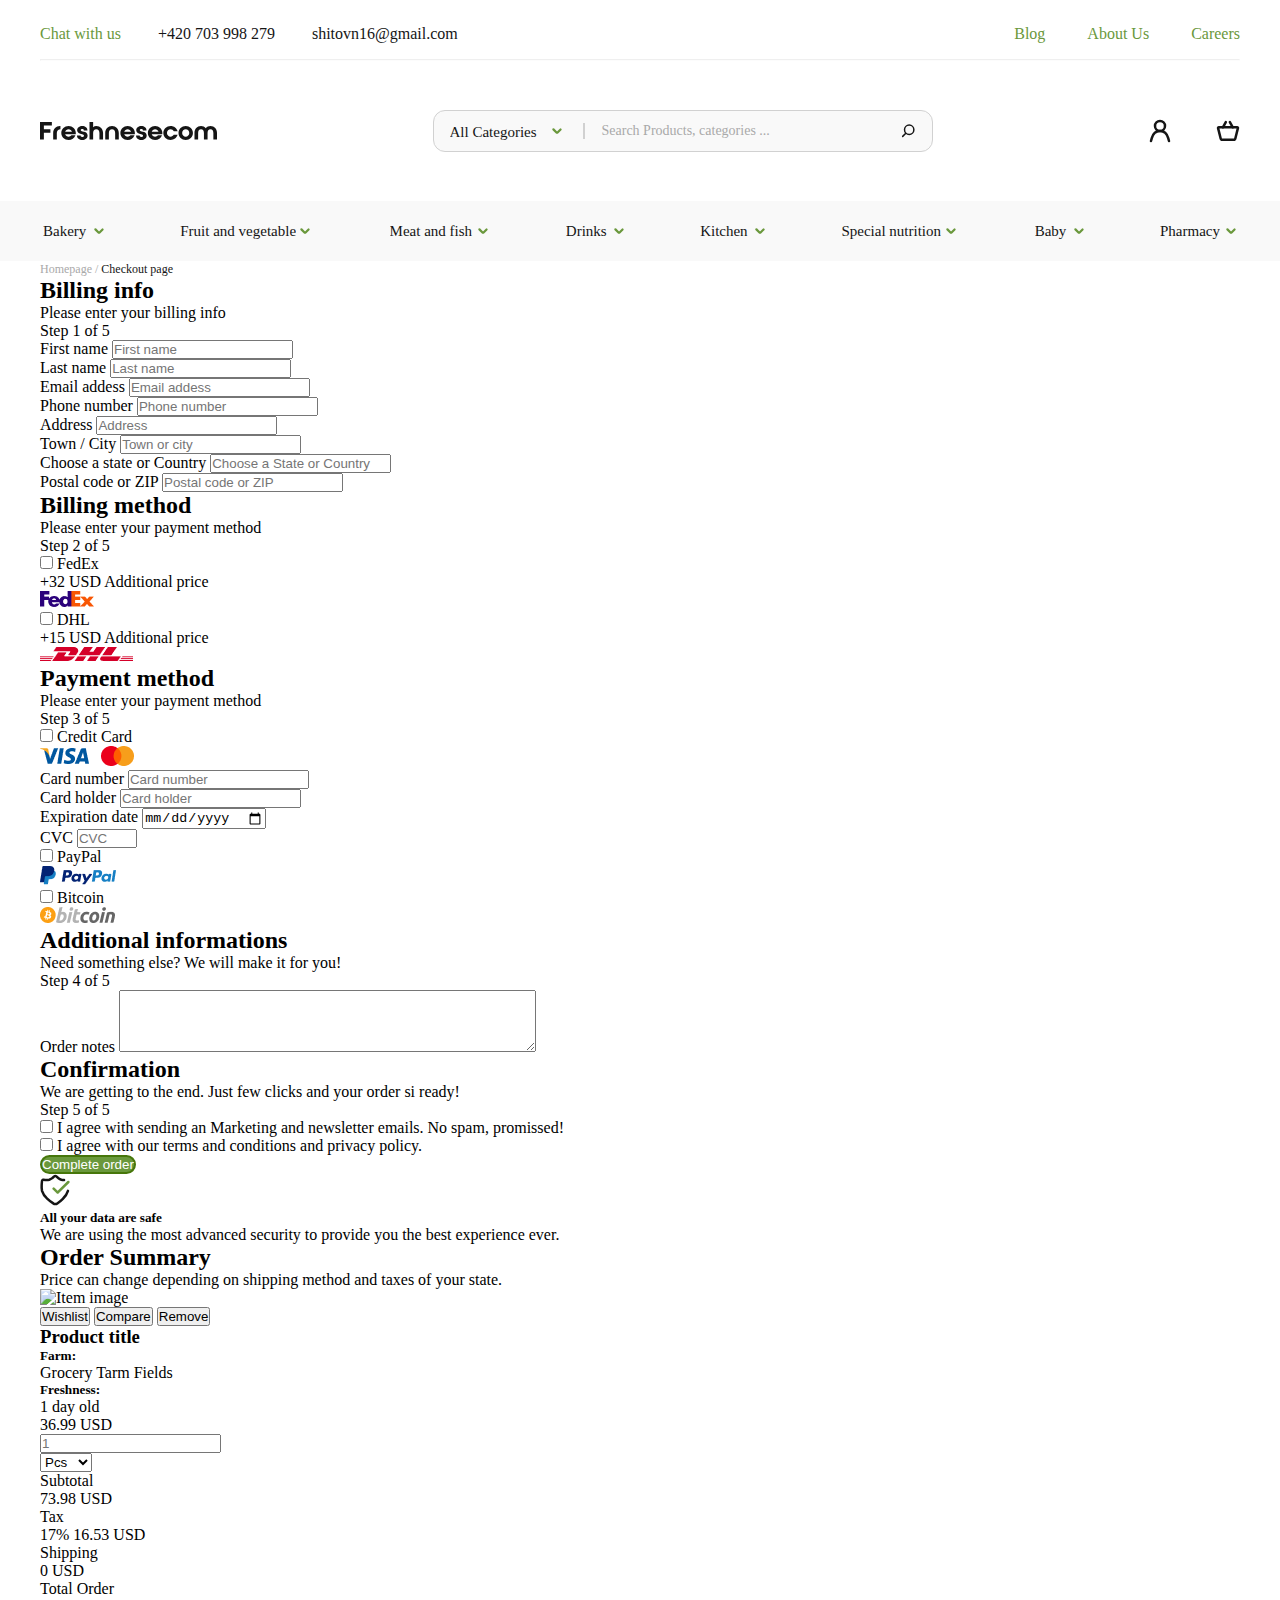
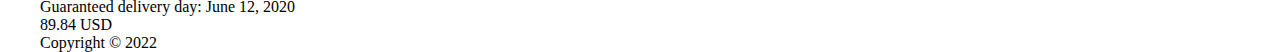
==== pages/cart.html @ a192db72 "Finish skeleton of cart page" ====
<!doctype html>
<html lang="en">

<head>
    <meta charset="UTF-8">
    <meta name="viewport" content="width=device-width, user-scalable=no, initial-scale=1.0, maximum-scale=1.0, minimum-scale=1.0">
    <meta http-equiv="X-UA-Compatible" content="ie=edge">
    <link rel="shortcut icon" href="../assets/favicon.ico" type="image/x-icon">
    <link rel="stylesheet" href="../style/font.css">
    <link rel="stylesheet" href="../style/cart.css">
    <link rel="stylesheet" href="../style/style.css">
    <link rel="stylesheet" href="../style/header.css">
    <title>Freshnecom</title>
</head>

<body>

    <!-- START OF HEADER AND NAV SECTION -->
    <header class="header">
        <div class="container">
            <div class="header-info">
                <div class="header-info__left">
                    <nav class="header-info__nav">
                        <ul class="header-info__list">
                            <li class="header-info__list-elem">
                                <a href="#" class="header-info__link header-info__link-green">Chat with us</a>
                            </li>
                            <li class="header-info__list-elem">
                                <a href="tel:+420703998279" class="header-info__link">+420 703 998 279</a>
                            </li>
                            <li class="header-info__list-elem">
                                <a href="mailto:shitovn16@gmail.com" class="header-info__link">shitovn16@gmail.com</a>
                            </li>
                        </ul>
                    </nav>
                </div>
                <div class="header-info__right">
                    <nav class="header-info__nav">
                        <ul class="header-info__list">
                            <li class="header-info__list-elem">
                                <a href="#" class="header-info__link header-info__link-green">Blog</a>
                            </li>
                            <li class="header-info__list-elem">
                                <a href="#" class="header-info__link header-info__link-green">About Us</a>
                            </li>
                            <li class="header-info__list-elem">
                                <a href="#" class="header-info__link header-info__link-green">Careers</a>
                            </li>
                        </ul>
                    </nav>
                </div>
            </div>
            <hr class="header-line">
            <div class="header-input">
                <div class="header-input__logo">
                    <a href="../index.html">
                        <svg width="177" height="50" viewBox="0 0 177 50" fill="none" xmlns="http://www.w3.org/2000/svg">
                            <path d="M3.87168 26.7609H10.4051V23.2391H3.87168V19.5217H11.857V16H0V33.6087H3.87168V26.7609Z" fill="#151515"/>
                            <path d="M13.1832 27.0054V33.6087H16.8129V27.0054C16.8129 24.9755 18.4342 23.337 20.4426 23.337V20.0109H19.9586C15.9418 20.0109 13.1832 23.1413 13.1832 27.0054Z" fill="#151515"/>
                            <path d="M28.5574 20.0109C24.5406 20.0109 21.298 23.1413 21.298 27.0054C21.298 30.8696 24.5406 34 28.5574 34C31.7516 34 34.4618 32.019 35.4297 29.2554H31.4128C30.7595 30.1114 29.7189 30.6739 28.5574 30.6739C26.9846 30.6739 25.6779 29.6712 25.1455 28.2772H35.6959C35.7685 27.8614 35.8169 27.4457 35.8169 27.0054C35.8169 23.1413 32.5743 20.0109 28.5574 20.0109ZM25.1455 25.7337C25.6779 24.3397 26.9846 23.337 28.5574 23.337C30.1061 23.337 31.437 24.3397 31.9694 25.7337H25.1455Z" fill="#151515"/>
                            <path d="M43.7453 25.8315C42.3418 25.6603 40.7447 25.0489 40.7447 24.2663C40.7447 23.3859 41.4949 23.0924 42.2934 23.0924C43.0919 23.0924 43.8421 23.3859 43.8421 24.5109H47.4718C47.4718 21.6739 45.1004 20.0109 42.2934 20.0109C39.4864 20.0109 37.115 21.6739 37.115 24.3641C37.115 26.4429 39.559 28.0082 42.0998 28.3261C43.1887 28.4728 43.9873 29.0353 43.9873 29.6467C43.9873 30.5027 43.0919 30.9185 42.2934 30.9185C41.4949 30.9185 40.5995 30.625 40.5995 29.5H36.9698C36.9698 32.337 39.4864 34 42.2934 34C45.1004 34 47.617 32.337 47.617 29.5C47.617 27.2745 45.6569 26.0516 43.7453 25.8315Z" fill="#151515"/>
                            <path d="M56.2821 20.0109C55.0722 20.0109 53.9833 20.4511 53.1364 21.1848V16H49.5067V33.6087H53.1364V26.981C53.1364 24.9755 54.2737 23.337 56.2821 23.337C58.2906 23.337 59.4279 24.9755 59.4279 27.0054V33.6087H63.0576V27.0054C63.0576 23.1413 60.299 20.0109 56.2821 20.0109Z" fill="#151515"/>
                            <path d="M72.0175 20.0109C68.0006 20.0109 65.242 23.1413 65.242 27.0054V33.6087H68.8717V27.0054C68.8717 24.9755 70.009 23.337 72.0175 23.337C74.0259 23.337 75.1632 24.9755 75.1632 27.0054V33.6087H78.7929V27.0054C78.7929 23.1413 76.0343 20.0109 72.0175 20.0109Z" fill="#151515"/>
                            <path d="M87.6346 20.0109C83.6178 20.0109 80.3752 23.1413 80.3752 27.0054C80.3752 30.8696 83.6178 34 87.6346 34C90.8288 34 93.539 32.019 94.5069 29.2554H90.49C89.8367 30.1114 88.7962 30.6739 87.6346 30.6739C86.0618 30.6739 84.7551 29.6712 84.2227 28.2772H94.7731C94.8457 27.8614 94.894 27.4457 94.894 27.0054C94.894 23.1413 91.6515 20.0109 87.6346 20.0109ZM84.2227 25.7337C84.7551 24.3397 86.0618 23.337 87.6346 23.337C89.1833 23.337 90.5142 24.3397 91.0466 25.7337H84.2227Z" fill="#151515"/>
                            <path d="M102.822 25.8315C101.419 25.6603 99.8219 25.0489 99.8219 24.2663C99.8219 23.3859 100.572 23.0924 101.371 23.0924C102.169 23.0924 102.919 23.3859 102.919 24.5109H106.549C106.549 21.6739 104.178 20.0109 101.371 20.0109C98.5636 20.0109 96.1922 21.6739 96.1922 24.3641C96.1922 26.4429 98.6362 28.0082 101.177 28.3261C102.266 28.4728 103.064 29.0353 103.064 29.6467C103.064 30.5027 102.169 30.9185 101.371 30.9185C100.572 30.9185 99.6768 30.625 99.6768 29.5H96.047C96.047 32.337 98.5636 34 101.371 34C104.178 34 106.694 32.337 106.694 29.5C106.694 27.2745 104.734 26.0516 102.822 25.8315Z" fill="#151515"/>
                            <path d="M115.117 20.0109C111.1 20.0109 107.858 23.1413 107.858 27.0054C107.858 30.8696 111.1 34 115.117 34C118.311 34 121.022 32.019 121.99 29.2554H117.973C117.319 30.1114 116.279 30.6739 115.117 30.6739C113.544 30.6739 112.238 29.6712 111.705 28.2772H122.256C122.328 27.8614 122.377 27.4457 122.377 27.0054C122.377 23.1413 119.134 20.0109 115.117 20.0109ZM111.705 25.7337C112.238 24.3397 113.544 23.337 115.117 23.337C116.666 23.337 117.997 24.3397 118.529 25.7337H111.705Z" fill="#151515"/>
                            <path d="M130.596 23.337C131.999 23.337 133.185 24.1196 133.814 25.2935H137.637C136.839 22.2609 133.983 20.0109 130.596 20.0109C126.579 20.0109 123.336 23.1413 123.336 27.0054C123.336 30.8696 126.579 34 130.596 34C133.959 34 136.766 31.7989 137.589 28.8152H133.693C133.088 29.9158 131.951 30.6739 130.596 30.6739C128.587 30.6739 126.966 29.0353 126.966 27.0054C126.966 24.9755 128.587 23.337 130.596 23.337Z" fill="#151515"/>
                            <path d="M152.929 27.0054C152.929 23.1413 149.711 20.0109 145.718 20.0109C141.726 20.0109 138.507 23.1413 138.507 27.0054C138.507 30.8696 141.726 34 145.718 34C149.711 34 152.929 30.8696 152.929 27.0054ZM149.3 27.0054C149.3 29.0353 147.702 30.6739 145.718 30.6739C143.734 30.6739 142.137 29.0353 142.137 27.0054C142.137 24.9755 143.734 23.337 145.718 23.337C147.702 23.337 149.3 24.9755 149.3 27.0054Z" fill="#151515"/>
                            <path d="M170.467 20.0109C168.579 20.0109 166.885 20.8668 165.748 22.2364C164.611 20.8668 162.917 20.0109 161.029 20.0109C157.012 20.0109 154.496 23.1413 154.496 27.0054V33.6087H158.126V27.0054C158.126 24.9755 159.021 23.337 161.029 23.337C163.038 23.337 163.933 24.9755 163.933 27.0054V33.6087H167.563V27.0054C167.563 24.9755 168.458 23.337 170.467 23.337C172.475 23.337 173.37 24.9755 173.37 27.0054V33.6087H177V27.0054C177 23.1413 174.483 20.0109 170.467 20.0109Z" fill="#151515"/>
                        </svg>
                    </a>
                </div>
                <div class="header-input__form">
                    <label for="" class="label">
                            <select name="categories" id="categories" class="header-input__select">
                                <option value="0">All Categories</option>
                                <option value="1">Bakery</option>
                                <option value="2">Fruit and vegetable</option>
                                <option value="3">Meat and fish</option>
                                <option value="4">Drinks</option>
                                <option value="5">Kitchen</option>
                                <option value="6">Special nutrition</option>
                                <option value="7">Baby</option>
                                <option value="8">Pharmacy</option>
                            </select>
                        </label>
                    <div class="header-input__vl"></div>
                    <input type="text" placeholder="Search Products, categories ..." class="header-input__text">
                    <button class="header-input__search">
                        <svg width="16" height="16" viewBox="0 0 16 16" fill="none" xmlns="http://www.w3.org/2000/svg">
                            <path d="M9.19303 11.4333C11.7704 11.4333 13.8597 9.34394 13.8597 6.76661C13.8597 4.18928 11.7704 2.09995 9.19303 2.09995C6.61571 2.09995 4.52637 4.18928 4.52637 6.76661C4.52637 9.34394 6.61571 11.4333 9.19303 11.4333Z" stroke="#151515" stroke-width="1.5" stroke-linecap="round" stroke-linejoin="bevel"/>
                            <path d="M5.81319 10.24L2.68652 13.3667" stroke="#151515" stroke-width="1.5" stroke-linecap="round" stroke-linejoin="bevel"/>
                        </svg>
                    </button>
                </div>
                <div class="header-input__buttons">
                    <img src="../assets/images/index/header-user.svg " alt="User icon" class="header-input__user">
                    <a href="../pages/cart.html">
                        <img src="../assets/images/index/header-cart.svg " alt="Cart icon" class="header-input__cart">
                    </a>
                </div>
            </div>
        </div>
        <div class="nav">
            <div class="container">
                <ul class="nav__list">
                    <li>
                        <label for="bakery" class="label">
                            <select name="bakery" id="bakery">
                                <option value="0">Bakery</option>
                            </select>
                        </label>
                    </li>
                    <li>
                        <label for="fruitAndVegetable" class="label">
                            <select name="fruitAndVegetable" id="fruitAndVegetable">
                                <option value="0">Fruit and vegetable</option>
                            </select>
                        </label>
                    </li>
                    <li>
                        <label for="meatAndFish" class="label">
                            <select name="meatAndFish" id="meatAndFish">
                                <option value="0">Meat and fish</option>
                            </select>
                        </label>
                    </li>
                    <li>
                        <label for="drinks" class="label">
                            <select name="drinks" id="drinks">
                                <option value="0">Drinks</option>
                            </select>
                        </label>
                    </li>
                    <li>
                        <label for="kitchen" class="label">
                            <select name="kitchen" id="kitchen">
                                <option value="0">Kitchen</option>
                            </select>
                        </label>
                    </li>
                    <li>
                        <label for="specialNutrition" class="label">
                            <select name="specialNutrition" id="specialNutrition">
                                <option value="0">Special nutrition</option>
                            </select>
                        </label>
                    </li>
                    <li>
                        <label for="baby" class="label">
                            <select name="baby" id="baby">
                                <option value="0">Baby</option>
                            </select>
                        </label>
                    </li>
                    <li>
                        <label for="pharmacy" class="label">
                                <select name="pharmacy" id="pharmacy">
                                    <option value="0">Pharmacy</option>
                                </select>
                            </label>
                    </li>
                </ul>
            </div>
        </div>
    </header>

    <!-- END OF HEADER AND NAV SECTION -->

    <section class="breadcrumps">
        <div class="container">
            <div class="breadcrumps-block">
                <p class="breadcrumps-block__text breadcrumps-string">
                    <a href="../index.html">Homepage</a> / <span class="main-breadcrumps__label breadcrumps-current" data-item="Checkout page">Checkout page</span>
                </p>
            </div>
        </div>
    </section>

    <section class="main">
        <div class="container">
            <div class="main-billing">
                <div class="main-billing__info">
                    <div class="main-billing__info-header">
                        <h2 class="main-payment__header-heading cart-heading">Billing info</h2>
                        <div class="main-payment__header-description cart-description">
                            <p class="main-payment__header-text cart-text">Please enter your billing info</p>
                            <p class="main-payment__header-step cart-step">Step 1 of 5</p>
                        </div>
                    </div>
                    <div class="main-billing__info-content">
                        <div class="main-billing__content-row">
                            <div class="main-billing__content-item">
                                <label for="firstName">
                                    First name
                                </label>
                                <input type="text" id="firstName" placeholder="First name">
                            </div>
                            <div class="main-billing__content-item">
                                <label for="lastName">
                                    Last name
                                </label>
                                <input type="text" id="lastName" placeholder="Last name">
                            </div>
                        </div>
                        <div class="main-billing__content-row">
                            <div class="main-billing__content-item">
                                <label for="emailAddess">
                                Email addess
                            </label>
                                <input type="text" id="emailAddess" placeholder="Email addess">
                            </div>
                            <div class="main-billing__content-item">
                                <label for="phoneNumber">
                                Phone number
                            </label>
                                <input type="text" id="phoneNumber" placeholder="Phone number">
                            </div>
                        </div>
                        <div class="main-billing__content-row">
                            <div class="main-billing__content-item">
                                <label for="address">
                                    Address
                                </label>
                                <input type="text" id="address" placeholder="Address">
                            </div>
                            <div class="main-billing__content-item">
                                <label for="townCity">
                                    Town / City
                                </label>
                                <input type="text" id="townCity" placeholder="Town or city">
                            </div>
                        </div>
                        <div class="main-billing__content-row">
                            <div class="main-billing__content-item">
                                <label for="stateCountry">
                                    Choose a state or Country
                                </label>
                                <input type="text" id="stateCountry" placeholder="Choose a State or Country">
                            </div>
                            <div class="main-billing__content-item">
                                <label for="ZIP">
                                    Postal code or ZIP
                                </label>
                                <input type="text" id="ZIP" placeholder="Postal code or ZIP">
                            </div>
                        </div>
                    </div>
                </div>
                <div class="main-billing__method">
                    <div class="main-billing__method-header">
                        <h2 class="main-payment__header-heading cart-heading">Billing method</h2>
                        <div class="main-payment__header-description cart-description">
                            <p class="main-payment__header-text cart-text">Please enter your payment method</p>
                            <p class="main-payment__header-step cart-step">Step 2 of 5</p>
                        </div>
                    </div>
                    <div class="main-billing__method-content">
                        <div class="main-billing__method-item">
                            <div class="main-billing__method-input">
                                <input type="checkbox" name="fedEx" id="fedEx">
                                <label for="fedEx">FedEx</label>
                            </div>
                            <div class="main-billing__method-price">
                                <p>
                                    <span>+32 USD</span> Additional price
                                </p>
                            </div>
                            <div class="main-billing__method-img">
                                <img src="../assets/images/cart/cart-method-fedex.png" alt="FedEx">
                            </div>
                        </div>
                        <div class="main-billing__method-item">
                            <div class="main-billing__method-input">
                                <input type="checkbox" name="fedEx" id="fedEx">
                                <label for="fedEx">DHL</label>
                            </div>
                            <div class="main-billing__method-price">
                                <p>
                                    <span>+15 USD</span> Additional price
                                </p>
                            </div>
                            <div class="main-billing__method-img">
                                <img src="../assets/images/cart/cart-method-dhl.png" alt="DHL">
                            </div>
                        </div>
                    </div>
                </div>
                <div class="main-payment">
                    <div class="main-payment__method-header cart-header">
                        <h2 class="main-payment__header-heading cart-heading">Payment method</h2>
                        <div class="main-payment__header-description cart-description">
                            <p class="main-payment__header-text cart-text">Please enter your payment method</p>
                            <p class="main-payment__header-step cart-step">Step 3 of 5</p>
                        </div>
                    </div>
                    <div class="main-payment__content">
                        <div class="main-payment__content-card">
                            <div class="main-payment__content-header">
                                <div class="main-payment__content-input">
                                    <input type="checkbox" name="creditCard" id="creditCard">
                                    <label for="creditCard">Credit Card</label>
                                </div>
                                <div class="main-payment__content-img">
                                    <img src="../assets/images/cart/cart-method-visamc.png" alt="Visa and MasterCard logo">
                                </div>
                            </div>
                            <div class="main-payment__content-data">
                                <div class="main-payment__content-row">
                                    <label for="cardNumber">
                                        Card number
                                    </label>
                                    <input type="text" id="cardNumber" placeholder="Card number">
                                </div>
                                <div class="main-payment__content-row">
                                    <div class="main-payment__content-item">
                                        <label for="cardHolder">
                                            Card holder
                                        </label>
                                        <input type="text" id="cardHolder" placeholder="Card holder">
                                    </div>
                                    <div class="main-payment__content-item">
                                        <label for="expirationDate">
                                            Expiration date
                                        </label>
                                        <input type="date" id="expirationDate" placeholder="DD/MM/YY">
                                    </div>
                                    <div class="main-payment__content-item">
                                        <label for="cvc">
                                            CVC
                                        </label>
                                        <input type="number" id="cvc" placeholder="CVC" min="000" max="999">
                                    </div>
                                </div>
                            </div>
                        </div>
                        <div class="main-payment__content-paypal">
                            <div class="main-payment__content-header">
                                <div class="main-payment__content-input">
                                    <input type="checkbox" name="paypal" id="paypal">
                                    <label for="paypal">PayPal</label>
                                </div>
                                <div class="main-payment__content-img">
                                    <img src="../assets/images/cart/cart-method-paypal.png" alt="PayPal logo">
                                </div>
                            </div>
                            <div class="main-payment__content-data"></div>
                        </div>
                        <div class="main-payment__content-bitcoin">
                            <div class="main-payment__content-header">
                                <div class="main-payment__content-input">
                                    <input type="checkbox" name="bitcoin" id="bitcoin">
                                    <label for="bitcoin">Bitcoin</label>
                                </div>
                                <div class="main-payment__content-img">
                                    <img src="../assets/images/cart/cart-method-bitcoin.png" alt="Bitcoin logo">
                                </div>
                            </div>
                            <div class="main-payment__content-data">
                            </div>
                        </div>
                    </div>
                </div>
                <div class="main-additional">
                    <div class="main-additional__header cart-header">
                        <h2 class="main-additional__header-heading cart-heading">Additional informations</h2>
                        <div class="main-additional__header-description cart-description">
                            <p class="main-additional__header-text cart-text">Need something else? We will make it for you!</p>
                            <p class="main-additional__header-step cart-step">Step 4 of 5</p>
                        </div>
                    </div>
                    <div class="main-additional__content">
                        <label for="orderNotes">Order notes</label>
                        <textarea id="orderNotes" name="orderNotes" rows="4" cols="50" placeholder="Need a specific delivery day? Sending a gift? Let’s say ...">
                        </textarea>
                    </div>
                </div>
                <div class="main-confirmation">
                    <div class="main-confirmation__header cart-header">
                        <h2 class="main-confirmation__header-heading cart-heading">Confirmation</h2>
                        <div class="main-confirmation__header-description cart-description">
                            <p class="main-confirmation__header-text cart-text">We are getting to the end. Just few clicks and your order si ready!</p>
                            <p class="main-confirmation__header-step cart-step">Step 5 of 5</p>
                        </div>
                    </div>
                    <div class="main-confirmation__content">
                        <div class="main-confirmation__content-item">
                            <input type="checkbox" name="emails" id="emails">
                            <label for="emails">I agree with sending an Marketing and newsletter emails. No spam, promissed!</label>
                        </div>
                        <div class="main-confirmation__content-item">
                            <input type="checkbox" name="docs" id="docs">
                            <label for="docs">I agree with our terms and conditions and privacy policy.</label>
                        </div>
                        <div class="main-confirmation__content-button">
                            <button class="button-apply">Complete order</button>
                        </div>
                        <div class="main-confirmation__content-data">
                            <svg width="30" height="32" viewBox="0 0 30 32" fill="none" xmlns="http://www.w3.org/2000/svg">
                                <path d="M24.053 5.96007C23.1585 6.01119 22.2612 5.93941 21.3863 5.74674C20.3309 5.38534 19.3438 4.84897 18.4663 4.16007C17.7156 3.62793 17.0028 3.0443 16.333 2.41341C16.049 2.14815 15.6749 2.00061 15.2863 2.00061C14.8977 2.00061 14.5236 2.14815 14.2396 2.41341C13.5876 3.02435 12.9021 3.59857 12.1863 4.13341C11.3034 4.83136 10.3126 5.38079 9.25295 5.76007C8.25634 5.98526 7.23255 6.06608 6.21295 6.00007C5.37809 5.9655 4.54574 5.88538 3.71962 5.76007C3.51775 5.73015 3.31191 5.74118 3.1144 5.79251C2.91688 5.84384 2.73172 5.93442 2.56996 6.05885C2.40821 6.18328 2.27316 6.33901 2.17288 6.51675C2.0726 6.6945 2.00914 6.89061 1.98629 7.09341C1.91962 7.73341 1.74629 9.40007 1.66629 11.2534C1.55417 13.1051 1.67061 14.9635 2.01295 16.7867C2.97834 19.8074 4.75388 22.5053 7.14629 24.5867C9.04787 26.3804 11.1098 27.9961 13.3063 29.4134C13.8949 29.8176 14.5922 30.0339 15.3063 30.0339C16.0203 30.0339 16.7176 29.8176 17.3063 29.4134C19.3863 27.9591 21.3318 26.3215 23.1196 24.5201C25.372 22.4234 27.04 19.7766 27.9596 16.8401" stroke="#151515" stroke-width="2.5" stroke-linecap="round" stroke-linejoin="round"/>
                                <path d="M13.666 14.6667L17.4793 18.48C17.5031 18.5059 17.5319 18.5265 17.5641 18.5406C17.5962 18.5548 17.6309 18.5621 17.666 18.5621C17.7011 18.5621 17.7358 18.5548 17.768 18.5406C17.8001 18.5265 17.829 18.5059 17.8527 18.48L28.3327 8" stroke="#6A983C" stroke-width="2.5" stroke-linecap="round" stroke-linejoin="round"/>
                            </svg>
                            <h5>
                                All your data are safe
                            </h5>
                            <p>
                                We are using the most advanced security to provide you the best experience ever.
                            </p>
                        </div>
                    </div>
                </div>
            </div>
            <div class="main-order">
                <div class="main-order__header">
                    <h2 class="main-order__header-heading">
                        Order Summary
                    </h2>
                    <p class="main-order__header-text">
                        Price can change depending on shipping method and taxes of your state.
                    </p>
                </div>
                <div class="main-order__content">
                    <div class="main-order__content-item">
                        <div class="main-order__content-action">
                            <div class="main-order__content-img">
                                <img src="" alt="Item image">
                            </div>
                            <div class="main-order__content-control">
                                <button class="main-order__content-wishlist">
                                    Wishlist
                                </button>
                                <button class="main-order__content-compare">
                                    Compare
                                </button>
                                <button class="main-order__content-remove">
                                    Remove
                                </button>
                            </div>
                        </div>
                        <div class="main-order__content-info">
                            <h3 class="main-order__content-heading">
                                Product title
                            </h3>
                            <div class="main-order__content-params">
                                <div class="main-order__content-row">
                                    <h5>Farm:</h5>
                                    <p>Grocery Tarm Fields</p>
                                </div>
                                <div class="main-order__content-row">
                                    <h5>Freshness:</h5>
                                    <p>1 day old</p>
                                </div>
                            </div>
                            <div class="main-order__content-stars"></div>
                            <div class="main-order__content-act">
                                <div class="main-order__content-price">
                                    <p>36.99 USD</p>
                                </div>
                                <div class="main-order__content-quantity">
                                    <input type="number" placeholder="1" class="main-order__content-input">
                                    <div class="main-order__content-vl"></div>
                                    <select name="quantity" id="quantity" class="main-order__content-item">
                                        <option value="0">Pcs</option>
                                        <option value="1">Kgs</option>
                                        <option value="2">Box</option>
                                        <option value="3">Pack</option>
                                    </select>
                                </div>
                            </div>
                            <div class="main-order__content-total">
                                <div class="main-order__content-text">
                                    <p>Subtotal</p>
                                    <p>73.98 USD</p>
                                </div>
                                <div class="main-order__content-text">
                                    <p>Tax</p>
                                    <p>17% 16.53 USD</p>
                                </div>
                                <div class="main-order__content-text">
                                    <p>Shipping</p>
                                    <p>0 USD</p>
                                </div>
                            </div>
                            <div class="main-order__content-order">
                                <div class="main-order__content-left">
                                    <p>Total Order</p>
                                    <p>Guaranteed delivery day: June 12, 2020</p>
                                </div>
                                <div class="main-order__content-right">
                                    <p>
                                        89.84 USD
                                    </p>
                                </div>
                            </div>
                        </div>
                    </div>
                </div>
            </div>
        </div>
    </section>

    <footer class="footer">
        <div class="container">
            <p>
                Copyright © 2022
            </p>
        </div>
    </footer>

</body>

</html>
---- style/style.css ----
:root {
    --greenMain: #6A983C;
    --highlight: #F4F8EC;
    --blackMain: #151515;
}


/* entire doc */

*,
*::before,
*::after {
    box-sizing: border-box;
    padding: 0;
    margin: 0;
}

body {
    padding: 0;
    margin: 0;
    font-family: Poppins, serif;
    font-weight: 500;
}

ul {
    list-style-type: none;
    padding: 0;
}

nav ul>li {
    display: inline-block;
}

a {
    color: #007bff;
    text-decoration: none;
    background-color: transparent;
}

a:hover {
    color: #0056b3;
    text-decoration: underline;
}

.container {
    max-width: 1230px;
    width: 100%;
    padding-right: 15px;
    padding-left: 15px;
    margin-right: auto;
    margin-left: auto;
}

::selection {
    color: #fff;
    background: var(--greenMain);
}

.button-apply {
    color: #FFFFFF;
    background: #6A983C;
    border: 2px solid #46760A;
    border-radius: 12px;
    margin-right: 34px;
}

.button-apply:hover {
    background-color: #46760A;
}


/* menu  */

.menu-list h2 {
    padding: 0;
    margin: 0;
    line-height: 18px;
    line-height: 27px;
    margin-bottom: 16px;
}

.menu-list button {
    font-family: 'Poppins';
    font-style: normal;
    font-weight: 700;
    font-size: 15px;
    line-height: 22px;
    background: #F5F5F5;
    border: none;
    border-radius: 12px;
    padding: 12.5px 28px 12.5px 16px;
    margin-bottom: 128px;
}

.menu-list button:hover {
    background: #dbdbdb;
    transition: 0.5s;
    cursor: pointer;
}

.menu-ul {
    margin-bottom: 30px;
}

.menu-ul li {
    margin-bottom: 10px;
}

.menu-ul a {
    color: var(--greenMain);
    text-decoration: underline;
}

.menu-ul a:hover {
    font-weight: bold;
    text-decoration: none;
    transition: 0.2s;
}


/* item */

.item-card {
    height: 100%;
    background: #FFFFFF;
    border: 1px solid #D1D1D1;
    box-sizing: border-box;
    border-radius: 12px;
}

.item-content {
    padding: 16px;
}

.item-content img {
    min-height: 180px;
    height: 100%;
}

.item-content h4 {
    padding-bottom: 4px;
    font-family: 'Poppins';
    font-style: normal;
    font-weight: 500;
    font-size: 15px;
    line-height: 22px;
    color: var(--blackMain);
    margin-bottom: 16px;
}

.item-content p {
    font-family: 'Open Sans';
    font-style: normal;
    font-weight: 400;
    font-size: 12px;
    line-height: 16px;
    color: #575757;
    margin-bottom: 16px;
}

.item-data {
    display: flex;
    justify-content: space-between;
    align-items: center;
}

.item-data p {
    margin: 0;
    font-family: 'Poppins';
    font-style: normal;
    font-weight: 600;
    font-size: 18px;
    line-height: 27px;
    color: var(--blackMain);
}

.item-data button {
    background: var(--greenMain);
    padding: 6.5px 12px;
    border: 2px solid #46760A;
    box-sizing: border-box;
    border-radius: 12px;
    font-family: 'Poppins';
    font-style: normal;
    font-weight: 700;
    font-size: 15px;
    line-height: 22px;
    color: #FFFFFF;
    cursor: pointer;
}

.item-data button:hover {
    transition: 0.2s;
    background: var(--highlight);
    color: var(--greenMain);
}


/* green-alert */

.green-alert {
    font-family: 'Poppins';
    font-style: normal;
    font-weight: 600;
    font-size: 12px;
    line-height: 18px;
    color: #6A983C;
    background: #F4F8EC;
    border-radius: 12px;
    padding: 0 8px 0 8px;
    display: inline-block;
    height: 100%;
}


/* header-elems */

.header-elems {
    display: flex;
    justify-content: space-between;
    align-items: center;
}

.header-elems a {
    font-family: 'Poppins';
    font-style: normal;
    font-weight: 700;
    font-size: 15px;
    line-height: 22px;
    color: var(--blackMain);
}

.header-elems>a span {
    color: var(--greenMain)
}


/* filter  */

.filter-heading {
    font-family: 'Poppins';
    font-style: normal;
    font-weight: 600;
    font-size: 18px;
    line-height: 27px;
    color: var(--blackMain);
    margin-bottom: 16px;
}

.breadcrumps-string {
    font-family: 'Open Sans';
    font-style: normal;
    font-weight: 400;
    font-size: 12px;
    line-height: 16px;
    color: #A9A9A9;
}

.breadcrumps-string a {
    color: #A9A9A9;
}

.breadcrumps-current {
    font-family: 'Open Sans';
    font-style: normal;
    font-weight: 400;
    font-size: 12px;
    line-height: 16px;
    color: #151515;
}
---- style/header.css ----
/* HEADER */

.header-info {
    display: flex;
    justify-content: space-between;
}

.header-info__list {
    margin: 25px 0 16px 0;
}

.header-info__link {
    font-weight: 400;
    color: var(--blackMain);
}

.header-info__link-green {
    color: var(--greenMain);
}

.header-info>div {
    display: inline-flex;
}

.header-line {
    opacity: 15%;
}

.header-info__left>.header-info__nav>.header-info__list>.header-info__list-elem:nth-child(2) {
    margin: 0 33px;
}

.header-info__right>.header-info__nav>.header-info__list>.header-info__list-elem:nth-child(2) {
    margin: 0 38px;
}


/*  HEADER INPUT  */

.header-input {
    display: flex;
    justify-content: space-between;
    align-items: center;
    height: 140px;
}

.header-input__form {
    display: flex;
    background: #F9F9F9;
    border: 1px solid #D1D1D1;
    border-radius: 12px;
    height: 42px;
    align-items: center;
    max-width: 500px;
    width: 100%;
    justify-content: space-between;
}

.header-input__form * {
    border: none;
    background: transparent;
}

.header-input__logo {
    height: 50px;
}

.header-input__select {
    height: 100%;
    outline: none;
    padding: 10px 25px 9px 16px;
}

.header-input__vl {
    border: 1px solid #D1D1D1;
    height: 16px;
    margin: 0 15px 0 15px;
}

.header-input__text {
    display: flex;
    flex-grow: 2;
    height: 100%;
    font-family: 'Open Sans';
    font-style: normal;
    font-weight: 400;
    font-size: 14px;
    line-height: 19px;
}

.header-input__text::placeholder {
    padding-left: 2px;
    font-family: 'Open Sans';
    font-style: normal;
    font-weight: 400;
    font-size: 14px;
    line-height: 19px;
    color: #A9A9A9;
}

.header-input__text:focus {
    outline: none;
}

.header-input__search {
    margin-right: 16px;
    cursor: pointer;
    display: flex;
}

.header-input__form .header-input__buttons img {
    width: 24px;
    height: 24px;
}

.header-input__buttons {
    cursor: pointer;
    height: 24px;
}

.header-input__buttons img:nth-last-child(2) {
    margin-right: 40px;
}


/* The CSS */

.nav {
    background-color: #F9F9F9;
    padding: 16px 0 16px 0;
}

.nav__list {
    display: flex;
    justify-content: space-between;
}

.label select {
    font-family: Poppins;
    font-style: normal;
    font-weight: 500;
    font-size: 15px;
    line-height: 22px;
    padding-right: 2px;
    margin: 0;
    color: var(--blackMain);
    border: none;
    outline: none;
    font-size: 15px;
    -webkit-appearance: none;
    -moz-appearance: none;
    appearance: none;
    background: url(../assets/images/index/header-arrow.svg) 96% / 15% no-repeat;
    background-size: 12px 12px;
    cursor: pointer;
}


/* CAUTION: Internet Explorer hackery ahead */

.label select::-ms-expand {
    display: none;
    /* Remove default arrow in Internet Explorer 10 and 11 */
}


/* Target Internet Explorer 9 to undo the custom arrow */

@media screen and (min-width:0\0) {
    select {
        background: none\9;
        padding: 5px\9;
    }
}

.nav__list>li .label select {
    padding: 3px 20px 3px 3px;
}

.label select:hover {
    text-shadow: 0px 4px 4px rgba(0, 0, 0, 0.35);
    transition: 0.2s;
}
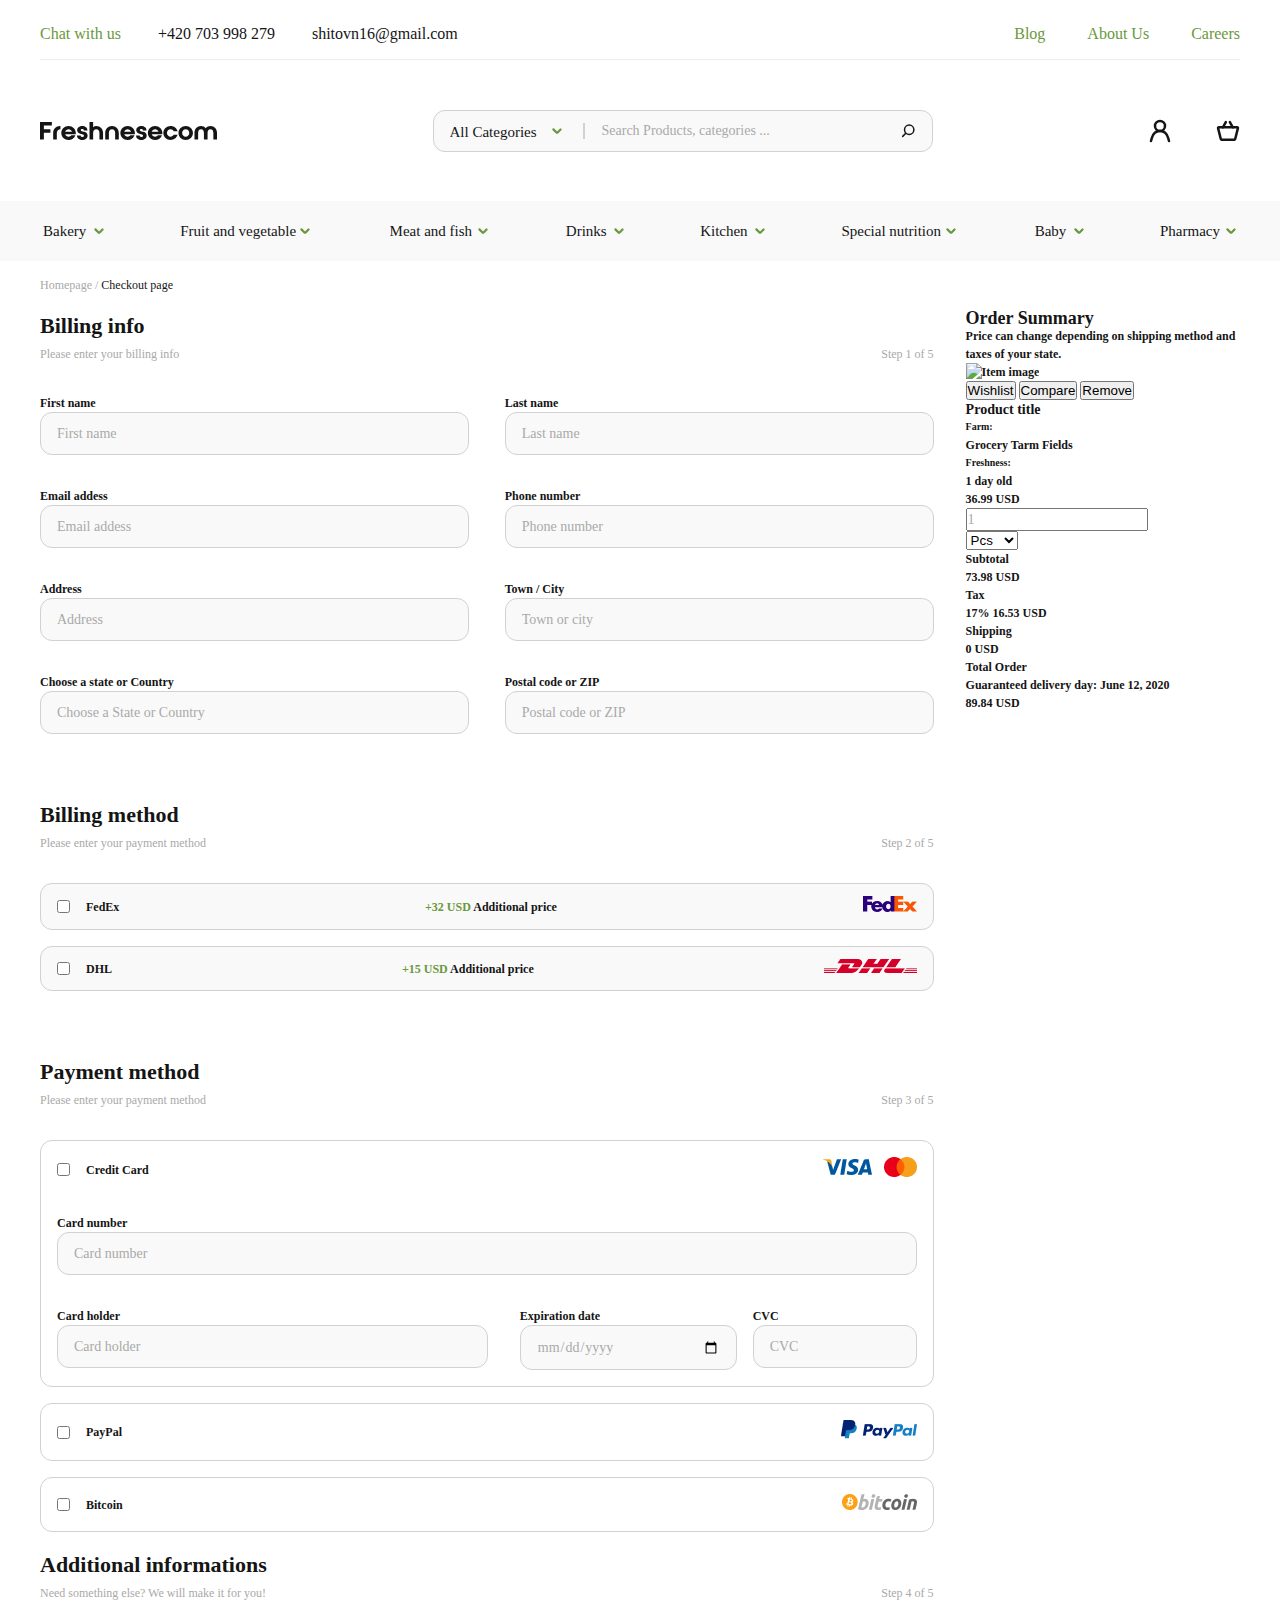
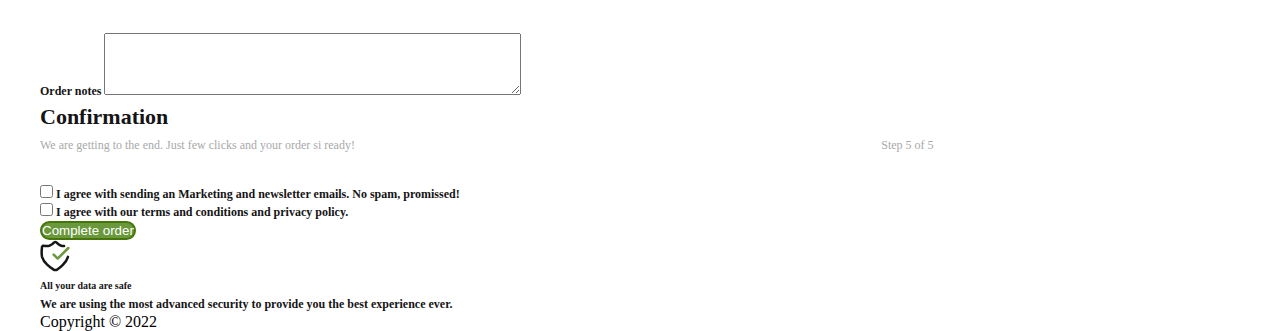
==== commit bdfd0f11: "Add payment and billing style" ====
--- a/pages/cart.html
+++ b/pages/cart.html
@@ -164,7 +164,6 @@
             </div>
         </div>
     </header>
-
     <!-- END OF HEADER AND NAV SECTION -->
 
     <section class="breadcrumps">
@@ -295,7 +294,7 @@
                         </div>
                     </div>
                     <div class="main-payment__content">
-                        <div class="main-payment__content-card">
+                        <div class="main-payment__content-card active">
                             <div class="main-payment__content-header">
                                 <div class="main-payment__content-input">
                                     <input type="checkbox" name="creditCard" id="creditCard">
@@ -307,10 +306,12 @@
                             </div>
                             <div class="main-payment__content-data">
                                 <div class="main-payment__content-row">
-                                    <label for="cardNumber">
+                                    <div class="main-payment__content-item">
+                                        <label for="cardNumber">
                                         Card number
                                     </label>
-                                    <input type="text" id="cardNumber" placeholder="Card number">
+                                        <input type="text" id="cardNumber" placeholder="Card number">
+                                    </div>
                                 </div>
                                 <div class="main-payment__content-row">
                                     <div class="main-payment__content-item">
--- a/style/cart.css
+++ b/style/cart.css
@@ -0,0 +1,204 @@
+input {
+    font-family: 'Open Sans';
+    font-style: normal;
+    font-weight: 400;
+    font-size: 14px;
+    line-height: 19px;
+    color: #151515;
+}
+
+input::placeholder {
+    font-family: 'Open Sans';
+    font-style: normal;
+    font-weight: 400;
+    font-size: 14px;
+    line-height: 19px;
+    color: #A9A9A9;
+}
+
+.breadcrumps-block {
+    margin: 16px 0;
+}
+
+.main {
+    margin-top: 16px;
+    font-family: 'Poppins';
+    font-style: normal;
+    font-weight: 600;
+    font-size: 12px;
+    line-height: 18px;
+    color: #151515;
+}
+
+.main>.container {
+    display: flex;
+    justify-content: space-between;
+}
+
+.main-billing {
+    min-width: 670px;
+    width: 100%;
+    margin-right: 32px;
+}
+
+.cart-heading {
+    font-family: 'Poppins';
+    font-style: normal;
+    font-weight: 600;
+    font-size: 22px;
+    line-height: 33px;
+    color: #151515;
+    margin-bottom: 4px;
+}
+
+.cart-description {
+    font-family: 'Open Sans';
+    font-style: normal;
+    font-weight: 400;
+    font-size: 12px;
+    line-height: 16px;
+    color: #A9A9A9;
+    display: flex;
+    justify-content: space-between;
+    margin-bottom: 32px;
+}
+
+.main-billing__info-content {
+    margin-bottom: 64px;
+}
+
+.main-billing__content-row {
+    display: flex;
+    justify-content: space-between;
+    margin-bottom: 32px;
+}
+
+.main-billing__content-item {
+    display: flex;
+    flex-direction: column;
+    flex: 0 1 48%;
+}
+
+.main-billing__content-item>label {
+    font-family: 'Poppins';
+    font-style: normal;
+    font-weight: 600;
+    font-size: 12px;
+    line-height: 18px;
+    color: #151515;
+}
+
+.main-billing__content-item input {
+    background: #F9F9F9;
+    border: 1px solid #D1D1D1;
+    box-sizing: border-box;
+    border-radius: 12px;
+    padding: 11px 16px;
+}
+
+.main-billing__method {
+    margin-bottom: 64px;
+}
+
+.main-billing__method-item {
+    display: flex;
+    justify-content: space-between;
+    align-items: center;
+    padding: 12px 16px;
+    background: #F9F9F9;
+    border: 1px solid #D1D1D1;
+    box-sizing: border-box;
+    border-radius: 12px;
+    margin-bottom: 16px;
+    cursor: pointer;
+    font-family: 'Poppins';
+    font-style: normal;
+    font-weight: 600;
+    font-size: 12px;
+    line-height: 18px;
+}
+
+.main-billing__method-input {
+    display: flex;
+    align-items: center;
+}
+
+.main-billing__method-input input {
+    margin-right: 16px;
+}
+
+.main-billing__method-price span {
+    color: #6A983C;
+}
+
+.main-payment__content-card,
+.main-payment__content-paypal,
+.main-payment__content-bitcoin {
+    padding: 16px;
+    background: #FFFFFF;
+    border: 1px solid #D1D1D1;
+    box-sizing: border-box;
+    border-radius: 12px;
+    margin-bottom: 16px;
+}
+
+.main-payment__content-header {
+    display: flex;
+    justify-content: space-between;
+    align-items: center;
+}
+
+.main-payment__content-input {
+    display: flex;
+    align-items: center;
+}
+
+.main-payment__content-header input {
+    margin-right: 16px;
+}
+
+.main-payment__content>div.active>.main-payment__content-header {
+    margin-bottom: 32px;
+}
+
+.main-payment__content-row {
+    display: flex;
+    justify-content: space-between;
+}
+
+.main-payment__content-row:nth-child(1) {
+    margin: 32px 0;
+}
+
+.main-payment__content-item {
+    display: flex;
+    flex-direction: column;
+}
+
+.main-payment__content-item input {
+    background: #F9F9F9;
+    border: 1px solid #D1D1D1;
+    border-radius: 12px;
+    padding: 11px 16px;
+}
+
+.main-payment__content-row:nth-child(1)>.main-payment__content-item {
+    flex-grow: 1;
+}
+
+.main-payment__content-row:nth-child(2)>.main-payment__content-item:nth-child(1) {
+    flex-grow: 3;
+}
+
+.main-payment__content-row:nth-child(2)>.main-payment__content-item:nth-child(2) {
+    flex-grow: 1;
+    margin: 0 16px 0 32px;
+}
+
+.main-payment__content-row:nth-child(2)>.main-payment__content-item:nth-child(3) {
+    flex-grow: 1;
+}
+
+.main-payment__content-item input[type=date] {
+    color: #A9A9A9;
+}